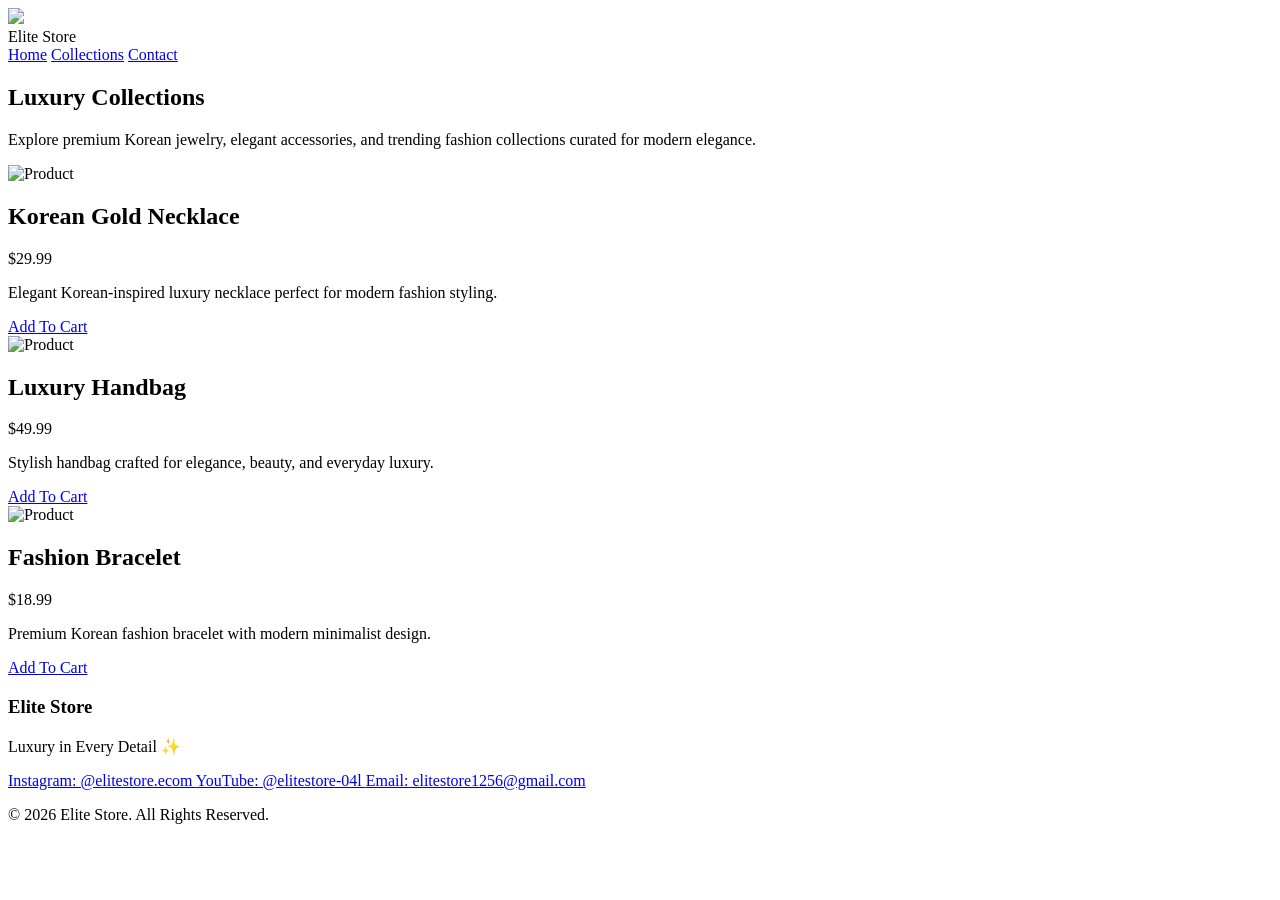
==== collection.html @ d18add16 "Add collection.html for Elite Store Collections page This file contains the HTML structure for the E" ====
<!-- collection.html -->

<!DOCTYPE html>
<html lang="en">
<head>
  <meta charset="UTF-8">
  <meta name="viewport" content="width=device-width, initial-scale=1.0">

  <title>Elite Store Collections</title>

  <link rel="stylesheet" href="collection.css">

  <link href="https://fonts.googleapis.com/css2?family=Cinzel:wght@400;600;700&family=Poppins:wght@300;400;500;600&display=swap" rel="stylesheet">
</head>

<body>

<!-- NAVBAR -->

<header class="navbar">

  <div class="logo-section">
    <img src="images/es-logo.png" class="logo-img">
    <div class="logo-text">Elite Store</div>
  </div>

  <nav class="nav-links">
    <a href="index.html">Home</a>
    <a href="collection.html">Collections</a>
    <a href="#">Contact</a>
  </nav>

</header>

<!-- PAGE TITLE -->

<section class="page-title">

  <h1>Luxury Collections</h1>

  <p>
    Explore premium Korean jewelry, elegant accessories,
    and trending fashion collections curated for modern elegance.
  </p>

</section>

<!-- PRODUCTS -->

<section class="products">

  <!-- PRODUCT 1 -->

  <div class="product-card">

    <img src="images/product1.jpg" alt="Product">

    <div class="product-info">

      <h2>Korean Gold Necklace</h2>

      <p class="price">$29.99</p>

      <p class="description">
        Elegant Korean-inspired luxury necklace perfect for modern fashion styling.
      </p>

      <!-- REPLACE YOUR RESELLER LINK HERE -->
      <a href="https://www.meesho.com/" target="_blank" class="buy-btn">
        Add To Cart
      </a>

    </div>

  </div>

  <!-- PRODUCT 2 -->

  <div class="product-card">

    <img src="images/product2.jpg" alt="Product">

    <div class="product-info">

      <h2>Luxury Handbag</h2>

      <p class="price">$49.99</p>

      <p class="description">
        Stylish handbag crafted for elegance, beauty, and everyday luxury.
      </p>

      <a href="https://www.amazon.com/" target="_blank" class="buy-btn">
        Add To Cart
      </a>

    </div>

  </div>

  <!-- PRODUCT 3 -->

  <div class="product-card">

    <img src="images/product3.jpg" alt="Product">

    <div class="product-info">

      <h2>Fashion Bracelet</h2>

      <p class="price">$18.99</p>

      <p class="description">
        Premium Korean fashion bracelet with modern minimalist design.
      </p>

      <a href="https://www.meesho.com/" target="_blank" class="buy-btn">
        Add To Cart
      </a>

    </div>

  </div>

</section>

<!-- FOOTER -->

<footer>

  <h3>Elite Store</h3>

  <p>Luxury in Every Detail ✨</p>

  <div class="social-links">

    <a href="https://instagram.com/elitestore.ecom" target="_blank">
      Instagram: @elitestore.ecom
    </a>

    <a href="https://youtube.com/@elitestore-04l" target="_blank">
      YouTube: @elitestore-04l
    </a>

    <a href="mailto:elitestore1256@gmail.com">
      Email: elitestore1256@gmail.com
    </a>

  </div>

  <p class="copyright">
    © 2026 Elite Store. All Rights Reserved.
  </p>

</footer>

</body>
</html>
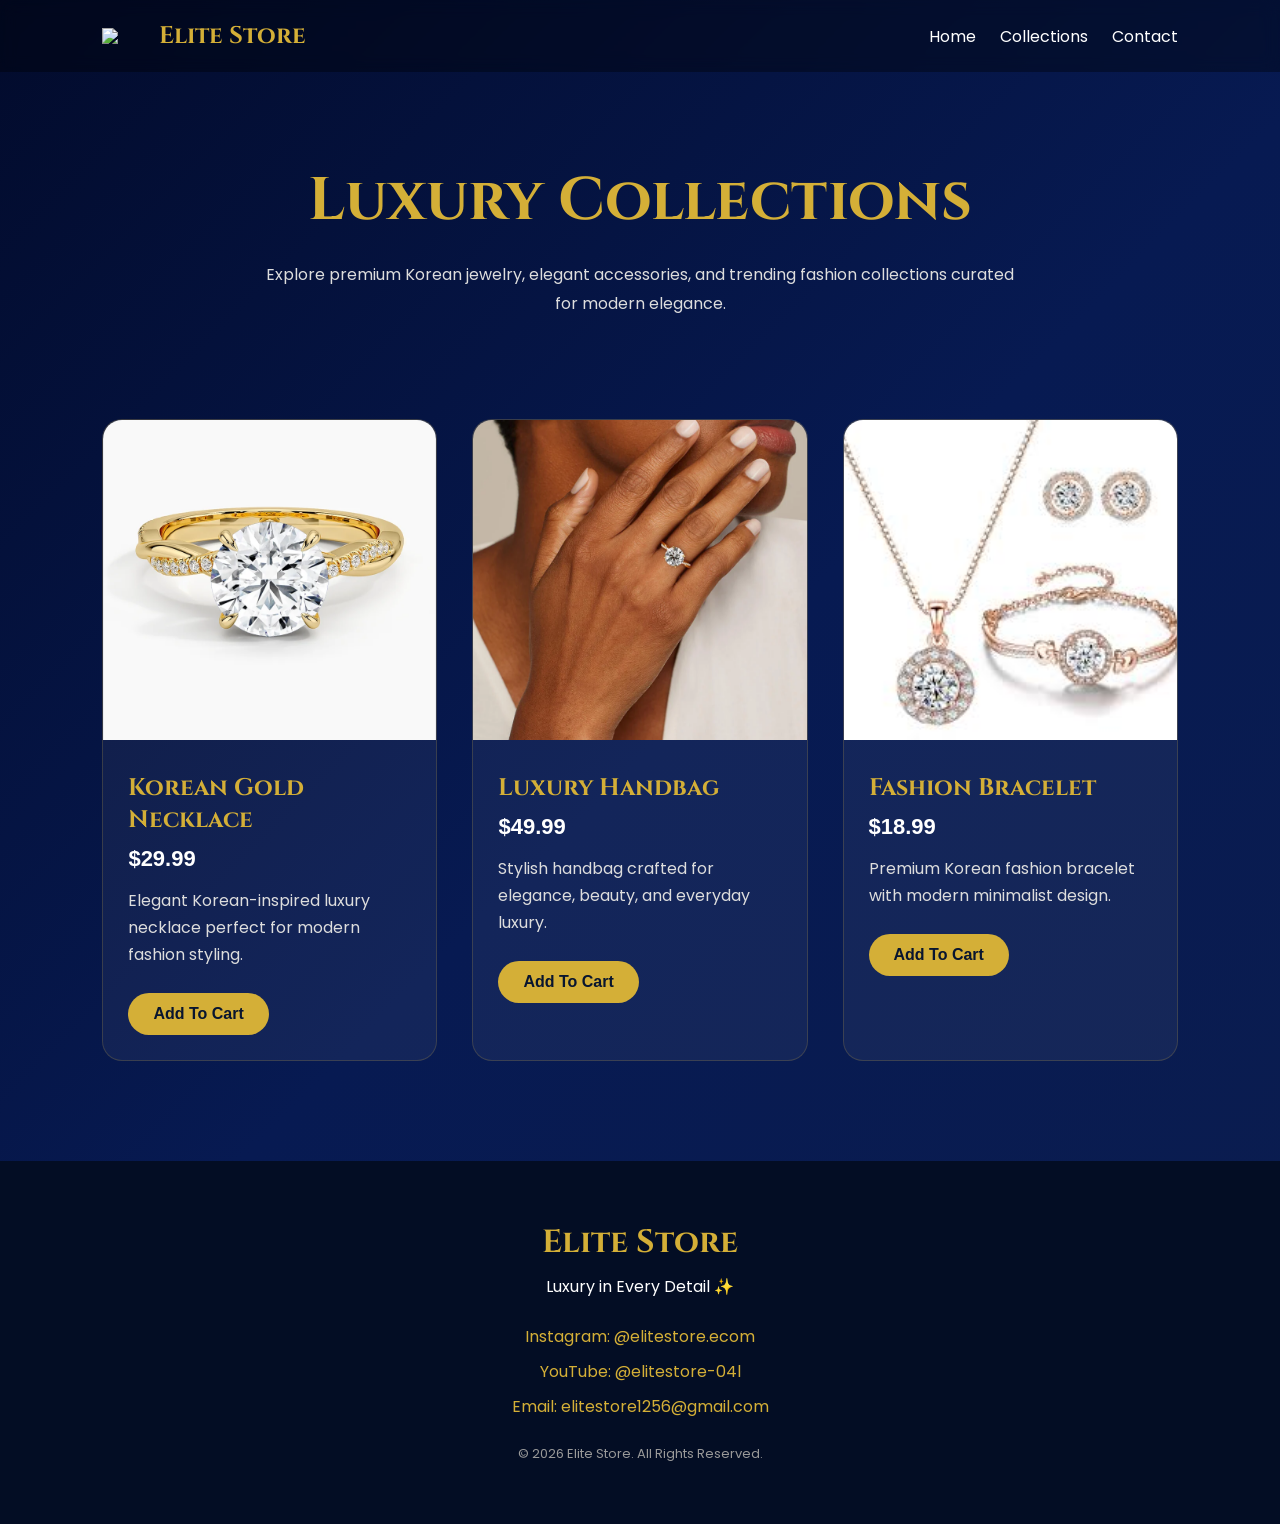
==== commit dceeb3dd: "Update image paths for product cards" ====
--- a/collection.html
+++ b/collection.html
@@ -53,7 +53,7 @@
 
   <div class="product-card">
 
-    <img src="images/product1.jpg" alt="Product">
+    <img src="product1.jpg" alt="Product">
 
     <div class="product-info">
 
@@ -78,7 +78,7 @@
 
   <div class="product-card">
 
-    <img src="images/product2.jpg" alt="Product">
+    <img src="product2.jpg" alt="Product">
 
     <div class="product-info">
 
@@ -102,7 +102,7 @@
 
   <div class="product-card">
 
-    <img src="images/product3.jpg" alt="Product">
+    <img src="product3.jpg" alt="Product">
 
     <div class="product-info">
 
--- a/collection.css
+++ b/collection.css
@@ -0,0 +1,189 @@
+*{
+  margin:0;
+  padding:0;
+  box-sizing:border-box;
+}
+
+body{
+  font-family:'Poppins', sans-serif;
+  background:linear-gradient(135deg,#020b2c,#071a52,#0b1d4f);
+  color:#fff;
+}
+
+/* NAVBAR */
+
+.navbar{
+  width:100%;
+  padding:20px 8%;
+  display:flex;
+  justify-content:space-between;
+  align-items:center;
+  background:rgba(0,0,0,0.35);
+  position:fixed;
+  top:0;
+  z-index:1000;
+  backdrop-filter:blur(8px);
+}
+
+.logo-section{
+  display:flex;
+  align-items:center;
+  gap:12px;
+}
+
+.logo-img{
+  width:45px;
+}
+
+.logo-text{
+  font-family:'Cinzel', serif;
+  color:#d4af37;
+  font-size:24px;
+  font-weight:700;
+}
+
+.nav-links a{
+  color:white;
+  text-decoration:none;
+  margin-left:20px;
+  transition:0.3s;
+}
+
+.nav-links a:hover{
+  color:#d4af37;
+}
+
+/* PAGE TITLE */
+
+.page-title{
+  padding:160px 10% 80px;
+  text-align:center;
+}
+
+.page-title h1{
+  font-size:60px;
+  color:#d4af37;
+  font-family:'Cinzel', serif;
+  margin-bottom:20px;
+}
+
+.page-title p{
+  max-width:750px;
+  margin:auto;
+  line-height:1.8;
+  color:#ddd;
+}
+
+/* PRODUCTS */
+
+.products{
+  padding:20px 8% 100px;
+  display:grid;
+  grid-template-columns:repeat(auto-fit,minmax(280px,1fr));
+  gap:35px;
+}
+
+.product-card{
+  background:rgba(255,255,255,0.05);
+  border-radius:20px;
+  overflow:hidden;
+  border:1px solid rgba(212,175,55,0.2);
+  transition:0.4s;
+}
+
+.product-card:hover{
+  transform:translateY(-8px);
+}
+
+.product-card img{
+  width:100%;
+  height:320px;
+  object-fit:cover;
+}
+
+.product-info{
+  padding:25px;
+}
+
+.product-info h2{
+  color:#d4af37;
+  font-size:24px;
+  margin-bottom:10px;
+  font-family:'Cinzel', serif;
+}
+
+.price{
+  font-size:22px;
+  font-weight:600;
+  margin-bottom:15px;
+}
+
+.description{
+  color:#ddd;
+  line-height:1.7;
+  margin-bottom:25px;
+}
+
+.buy-btn{
+  display:inline-block;
+  padding:12px 25px;
+  background:#d4af37;
+  color:#08152f;
+  text-decoration:none;
+  border-radius:40px;
+  font-weight:600;
+  transition:0.3s;
+}
+
+.buy-btn:hover{
+  background:white;
+}
+
+/* FOOTER */
+
+footer{
+  text-align:center;
+  padding:60px 20px;
+  background:#030d24;
+}
+
+footer h3{
+  font-size:32px;
+  color:#d4af37;
+  font-family:'Cinzel', serif;
+  margin-bottom:10px;
+}
+
+.social-links{
+  margin:25px 0;
+}
+
+.social-links a{
+  display:block;
+  color:#d4af37;
+  text-decoration:none;
+  margin:10px 0;
+}
+
+.copyright{
+  color:#999;
+  font-size:13px;
+}
+
+/* MOBILE */
+
+@media(max-width:768px){
+
+  .navbar{
+    padding:18px 5%;
+  }
+
+  .page-title h1{
+    font-size:42px;
+  }
+
+  .product-card img{
+    height:260px;
+  }
+
+}
